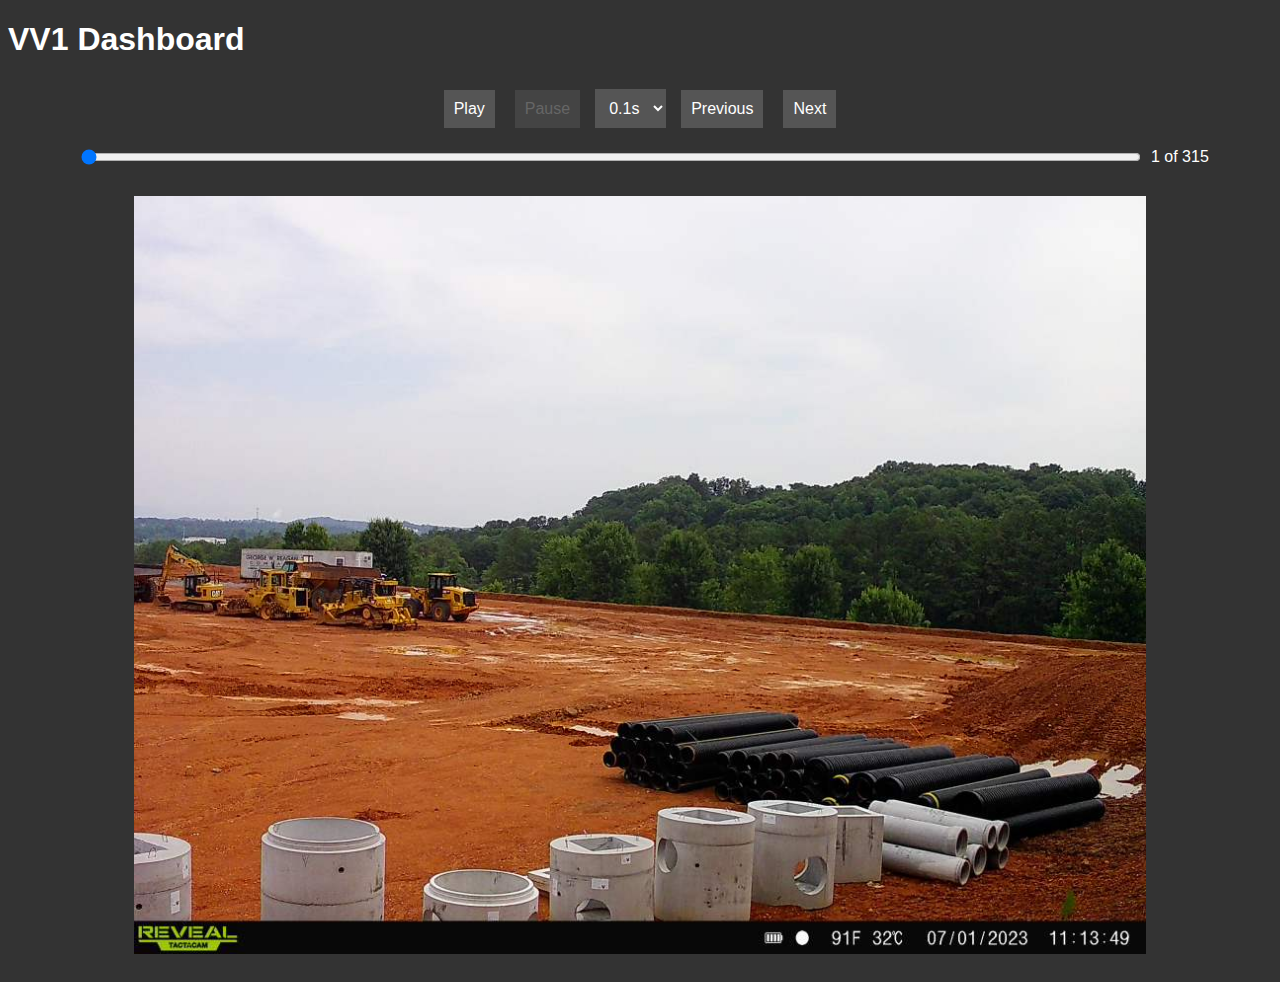
==== dash/index.html @ 295a063c "initial commit" ====
<!DOCTYPE html>
<html lang="en">
<head>
    <meta charset="UTF-8">
    <meta name="viewport" content="width=device-width, initial-scale=1.0">
    <title>VV1 Dashboard</title>
    <link rel="stylesheet" href="styles.css">
    <link rel="apple-touch-icon" sizes="180x180" href="/assets/favicon/apple-touch-icon.png">
    <link rel="icon" type="image/png" sizes="32x32" href="/assets/favicon/favicon-32x32.png">
    <link rel="icon" type="image/png" sizes="16x16" href="assets/favicon//favicon-16x16.png">
    <link rel="manifest" href="/assets/favicon/site.webmanifest">
</head>
<body>
    <h1>VV1 Dashboard</h1>
    <div class="button-controls">
        <button id="play-button">Play</button>
        <button id="pause-button">Pause</button>
        <select id="speed-select">
            <option value="100">0.1s</option>
            <option value="1000">1s</option>
            <option value="5000">5s</option>
        </select>
        <button id="prev-button">Previous</button>
        <button id="next-button">Next</button>
    </div>
    <div class="slider-controls">
        <input type="range" id="photo-slider" min="0" value="0" step="1">
        <label for="photo-slider" id="slider-label">Latest</label>
    </div>
    <div id="photo-container">
        <img id="photo" src="" alt="No Image Loaded" />
    </div>
    <script src="app.js"></script>
</body>
</html>
---- dash/styles.css ----
body {
    background-color: #333; /* Dark background for the entire page */
    color: #fff; /* Light text color for better visibility on dark background */
    font-family: Arial, sans-serif; /* Optional: setting a default font */
}

#photo-container {
    width: 80%;
    height: auto;
    margin: auto;
    display: flex;
    justify-content: center;
    padding: 20px 0; /* Added padding for better spacing */
}

#photo {
    max-width: 100%;
    height: auto;
}

.button-controls, .slider-controls {
    width: 90%;
    margin: 10px auto;  /* Centers the controls and adds spacing between them */
    display: flex;
    justify-content: center;
    align-items: center;
}

#photo-slider {
    flex-grow: 1; /* Allows the slider to expand and fill the space */
    margin: 0 10px; /* Adjust spacing around the slider */
}

button, select {
    padding: 10px 10px;
    margin: 10px 10px;
    font-size: 16px;
    background-color: #555; /* Darker background for buttons */
    color: #fff; /* Light text color for buttons */
    border: none; /* Remove default border */
    cursor: pointer; /* Pointer cursor on hover */
}

button:hover, select:hover {
    background-color: #777;
}

button:disabled, select:disabled {
    background-color: #444; /* Darker background for disabled buttons */
    color: #666; /* Greyed out text color for disabled buttons */
    cursor: not-allowed; /* Cursor indicates the button is not clickable */
}

select {
    margin: 0 5px;  /* Ensure some spacing around the dropdown */
}
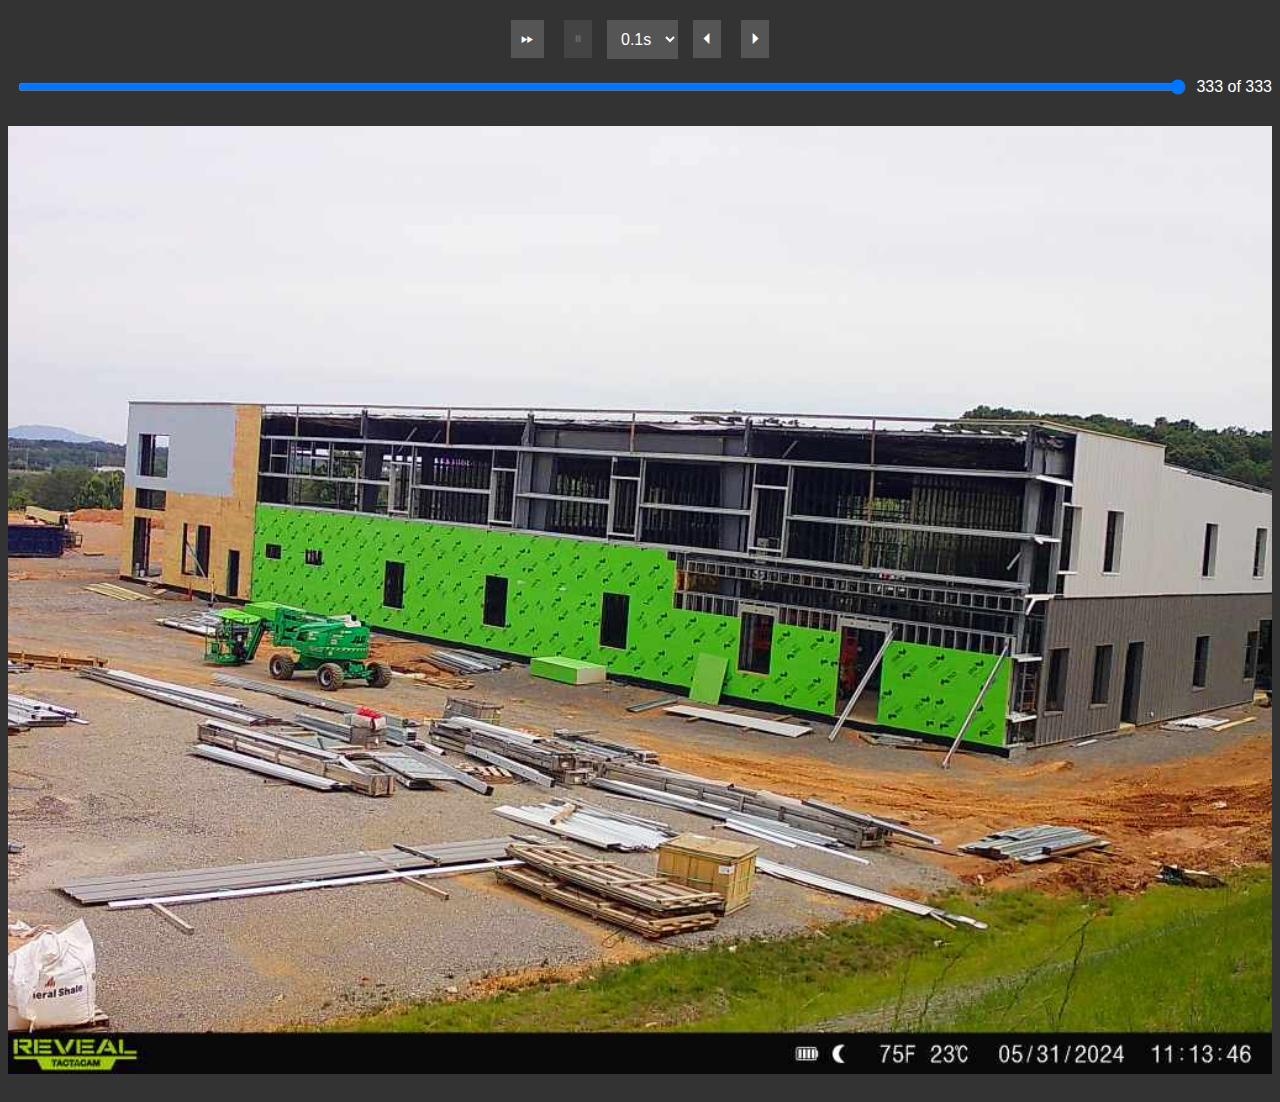
==== commit 8bce0189: "Make slider more responsive: Use Canvas and add a download queue" ====
--- a/dash/index.html
+++ b/dash/index.html
@@ -11,24 +11,24 @@
     <link rel="manifest" href="/assets/favicon/site.webmanifest">
 </head>
 <body>
-    <h1>VV1 Dashboard</h1>
     <div class="button-controls">
-        <button id="play-button">Play</button>
-        <button id="pause-button">Pause</button>
+        <button id="play-button">⏩︎</button>
+        <button id="pause-button">⏸︎</button>
         <select id="speed-select">
             <option value="100">0.1s</option>
             <option value="1000">1s</option>
             <option value="5000">5s</option>
         </select>
-        <button id="prev-button">Previous</button>
-        <button id="next-button">Next</button>
+        <button id="prev-button">⏴︎</button>
+        <button id="next-button">⏵︎</button>
     </div>
     <div class="slider-controls">
         <input type="range" id="photo-slider" min="0" value="0" step="1">
         <label for="photo-slider" id="slider-label">Latest</label>
     </div>
     <div id="photo-container">
-        <img id="photo" src="" alt="No Image Loaded" />
+        <!-- Image tags will be inserted here -->
+        <canvas id="photo-canvas"></canvas>
     </div>
     <script src="app.js"></script>
 </body>
--- a/dash/styles.css
+++ b/dash/styles.css
@@ -5,7 +5,7 @@
 }
 
 #photo-container {
-    width: 80%;
+    width: 100%;
     height: auto;
     margin: auto;
     display: flex;
@@ -13,13 +13,13 @@
     padding: 20px 0; /* Added padding for better spacing */
 }
 
-#photo {
-    max-width: 100%;
+#photo-canvas {
+    width: 100%;
     height: auto;
 }
 
 .button-controls, .slider-controls {
-    width: 90%;
+    width: 100%;
     margin: 10px auto;  /* Centers the controls and adds spacing between them */
     display: flex;
     justify-content: center;
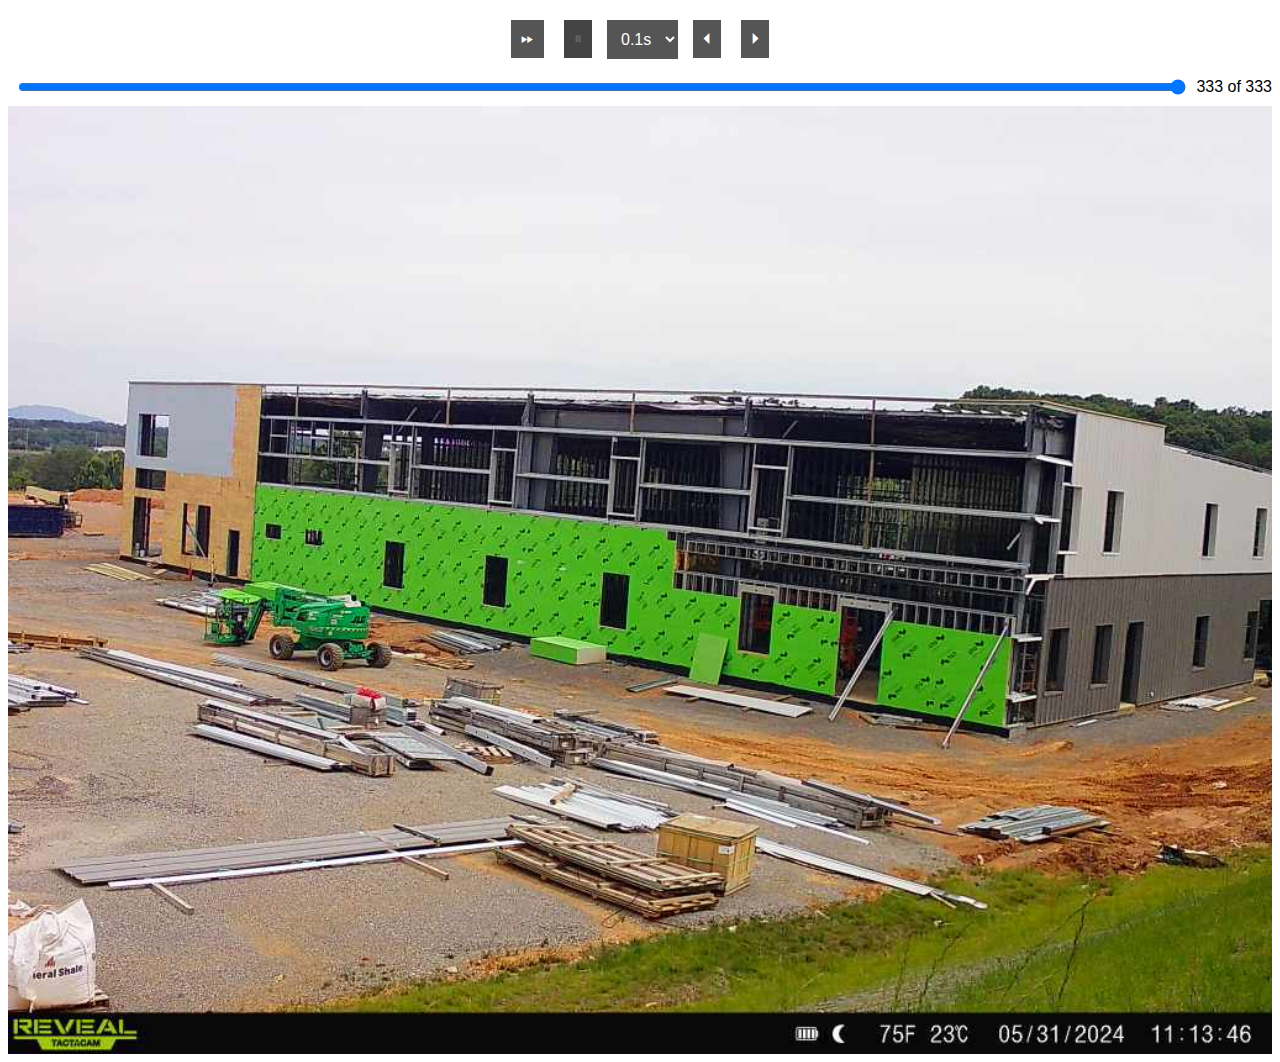
==== commit a71fe105: "Fix favicon paths" ====
--- a/dash/index.html
+++ b/dash/index.html
@@ -5,10 +5,10 @@
     <meta name="viewport" content="width=device-width, initial-scale=1.0">
     <title>VV1 Dashboard</title>
     <link rel="stylesheet" href="styles.css">
-    <link rel="apple-touch-icon" sizes="180x180" href="/assets/favicon/apple-touch-icon.png">
-    <link rel="icon" type="image/png" sizes="32x32" href="/assets/favicon/favicon-32x32.png">
-    <link rel="icon" type="image/png" sizes="16x16" href="assets/favicon//favicon-16x16.png">
-    <link rel="manifest" href="/assets/favicon/site.webmanifest">
+    <link rel="apple-touch-icon" sizes="180x180" href="/favicon/apple-touch-icon.png">
+    <link rel="icon" type="image/png" sizes="32x32" href="/favicon/favicon-32x32.png">
+    <link rel="icon" type="image/png" sizes="16x16" href="favicon//favicon-16x16.png">
+    <link rel="manifest" href="/favicon/site.webmanifest">
 </head>
 <body>
     <div class="button-controls">
--- a/dash/styles.css
+++ b/dash/styles.css
@@ -1,6 +1,6 @@
 body {
-    background-color: #333; /* Dark background for the entire page */
-    color: #fff; /* Light text color for better visibility on dark background */
+    background-color: transparent; 
+    color: #000000;
     font-family: Arial, sans-serif; /* Optional: setting a default font */
 }
 
@@ -10,7 +10,6 @@
     margin: auto;
     display: flex;
     justify-content: center;
-    padding: 20px 0; /* Added padding for better spacing */
 }
 
 #photo-canvas {
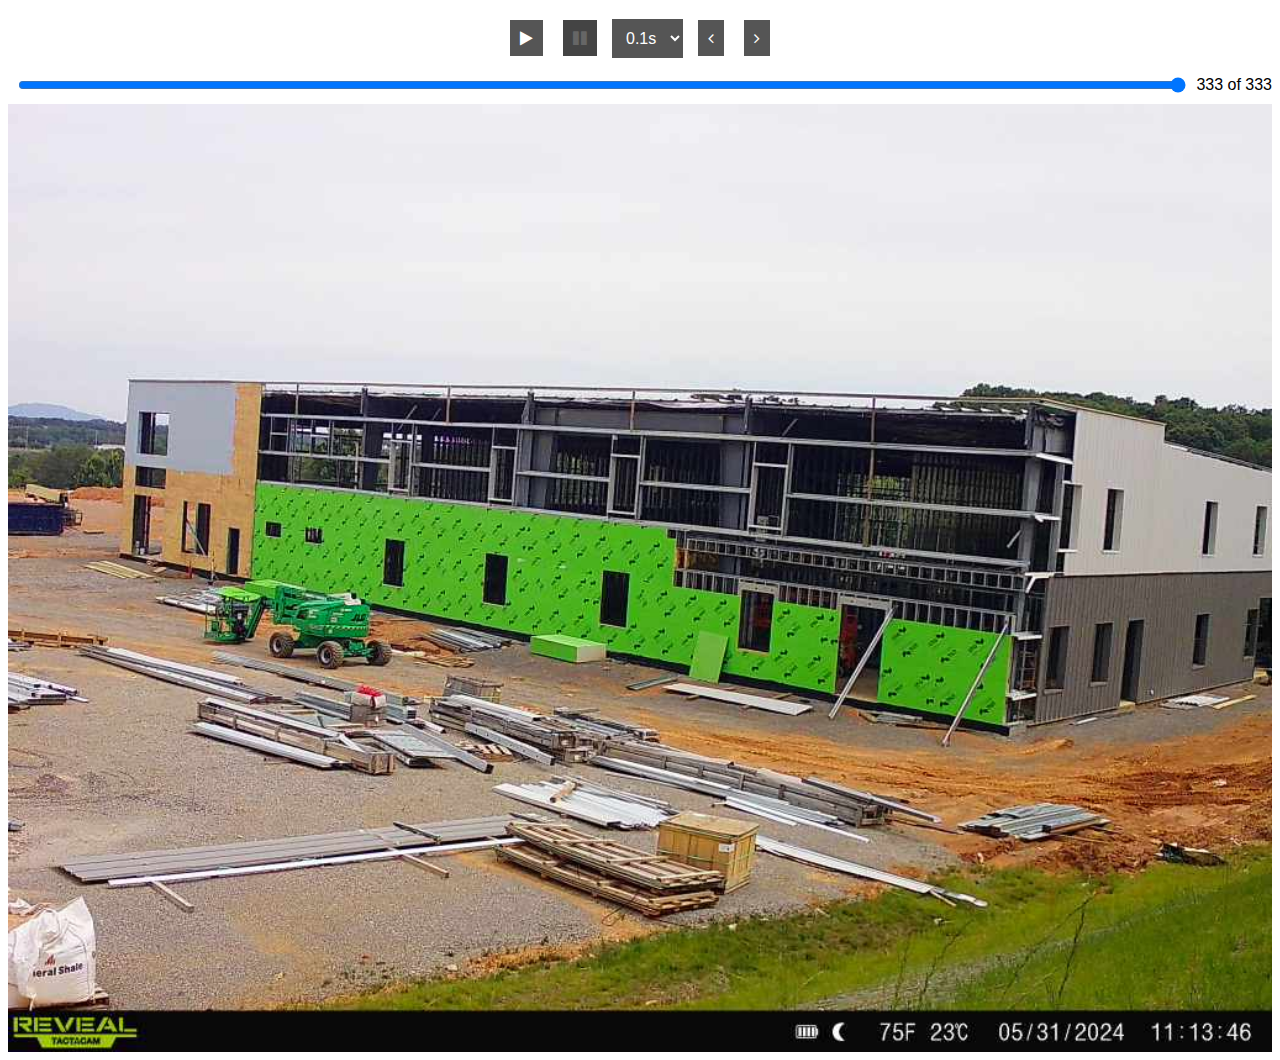
==== commit 307cd15a: "Use font-awesome media control icons" ====
--- a/dash/index.html
+++ b/dash/index.html
@@ -5,6 +5,7 @@
     <meta name="viewport" content="width=device-width, initial-scale=1.0">
     <title>VV1 Dashboard</title>
     <link rel="stylesheet" href="styles.css">
+    <link rel="stylesheet" href="https://maxcdn.bootstrapcdn.com/font-awesome/4.3.0/css/font-awesome.min.css">
     <link rel="apple-touch-icon" sizes="180x180" href="/favicon/apple-touch-icon.png">
     <link rel="icon" type="image/png" sizes="32x32" href="/favicon/favicon-32x32.png">
     <link rel="icon" type="image/png" sizes="16x16" href="favicon//favicon-16x16.png">
@@ -12,15 +13,15 @@
 </head>
 <body>
     <div class="button-controls">
-        <button id="play-button">⏩︎</button>
-        <button id="pause-button">⏸︎</button>
+        <button id="play-button" class="fa fa-play"></button>
+        <button id="pause-button" class="fa fa-pause"></button>
         <select id="speed-select">
             <option value="100">0.1s</option>
             <option value="1000">1s</option>
             <option value="5000">5s</option>
         </select>
-        <button id="prev-button">⏴︎</button>
-        <button id="next-button">⏵︎</button>
+        <button id="prev-button" class="fa fa-angle-left"></button>
+        <button id="next-button" class="fa fa-angle-right"></button>
     </div>
     <div class="slider-controls">
         <input type="range" id="photo-slider" min="0" value="0" step="1">
